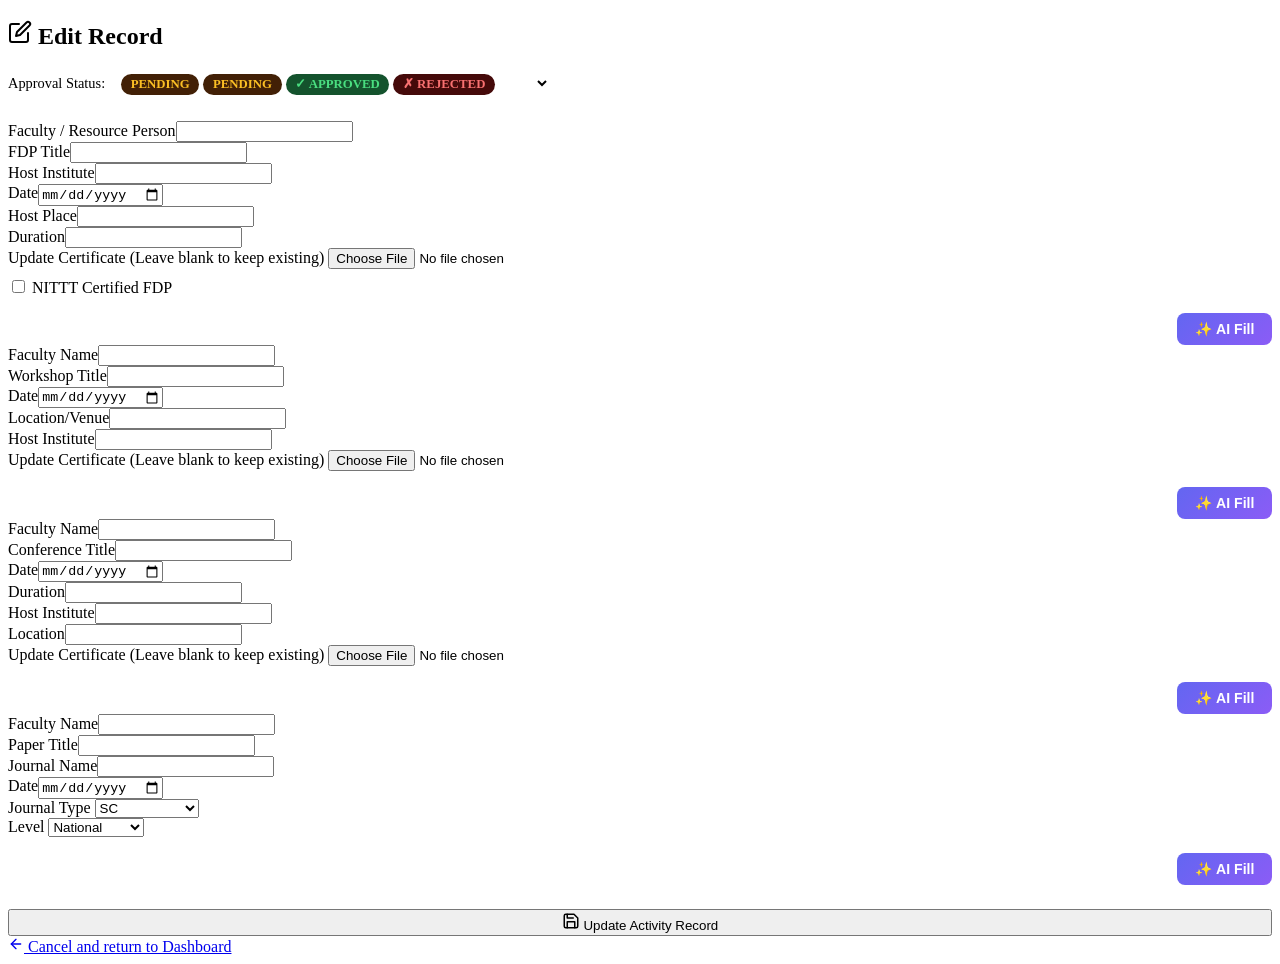
==== src/main/resources/templates/edit_activity.html @ 439b6d67 "Initial commit" ====
<!DOCTYPE html>
<html xmlns:th="http://www.thymeleaf.org">

<head>
    <title>Edit Activity</title>
    <link rel="stylesheet" th:href="@{/css/styles.css}">
    <style>
        .ai-modal-overlay { display: none; position: fixed; inset: 0; background: rgba(0,0,0,0.6); z-index: 1000; align-items: center; justify-content: center; }
        .ai-modal-overlay.open { display: flex; }
        .ai-modal { background: var(--card-bg); border: 1px solid var(--border); border-radius: 14px; padding: 2rem; width: 100%; max-width: 420px; }
        .ai-modal h3 { margin-top: 0; }
        .ai-modal-footer { display: flex; justify-content: flex-end; gap: 0.75rem; margin-top: 1.25rem; }
        .btn-ai-fill { display: inline-flex; align-items: center; gap: 0.4rem; padding: 0.5rem 1.1rem; background: linear-gradient(135deg, #6366f1, #8b5cf6); color: #fff; border: none; border-radius: 8px; font-size: 0.88rem; font-weight: 600; cursor: pointer; }
        .btn-ai-upload { background: var(--primary); color: #fff; border: none; padding: 0.55rem 1.25rem; border-radius: 8px; font-weight: 600; cursor: pointer; }
        .btn-ai-cancel { background: transparent; color: var(--text-muted); border: 1px solid var(--border); padding: 0.55rem 1.25rem; border-radius: 8px; cursor: pointer; }
        .ai-spinner { display: none; text-align: center; color: var(--text-muted); margin-top: 0.75rem; }
        .badge-pending { background: #422006; color: #fbbf24; padding: 0.2rem 0.6rem; border-radius: 99px; font-size: 0.8rem; font-weight: 600; }
        .badge-approved { background: #14532d; color: #4ade80; padding: 0.2rem 0.6rem; border-radius: 99px; font-size: 0.8rem; font-weight: 600; }
        .badge-rejected { background: #450a0a; color: #f87171; padding: 0.2rem 0.6rem; border-radius: 99px; font-size: 0.8rem; font-weight: 600; }
        .status-select { font-size: 0.88rem; padding: 0.3rem 0.6rem; border-radius: 6px; background: var(--card-bg); color: var(--text-main); border: 1px solid var(--border); }
    </style>
</head>

<body>
    <div class="card edit-card">
        <h2>
            <svg xmlns="http://www.w3.org/2000/svg" width="24" height="24" viewBox="0 0 24 24" fill="none"
                stroke="currentColor" stroke-width="2" stroke-linecap="round" stroke-linejoin="round"
                style="color: var(--primary);">
                <path d="M11 4H4a2 2 0 0 0-2 2v14a2 2 0 0 0 2 2h14a2 2 0 0 0 2-2v-7"></path>
                <path d="M18.5 2.5a2.121 2.121 0 0 1 3 3L12 15l-4 1 1-4 9.5-9.5z"></path>
            </svg>
            Edit Record
            <span class="badge badge-primary" th:text="${newActivity.activityType}" style="margin-left: 0.5rem; transform: translateY(-2px);"></span>
        </h2>

        <!-- Status display -->
        <div style="margin-bottom: 1.5rem; display: flex; align-items: center; gap: 1rem; flex-wrap: wrap;">
            <span style="color: var(--text-muted); font-size: 0.9rem;">Approval Status:</span>
            <!-- Faculty view: read-only badge -->
            <div th:unless="${isHod}">
                <span th:if="${newActivity.status == null}" class="badge-pending">PENDING</span>
                <span th:if="${newActivity.status != null and newActivity.status.name() == 'PENDING'}" class="badge-pending">PENDING</span>
                <span th:if="${newActivity.status != null and newActivity.status.name() == 'APPROVED'}" class="badge-approved">✓ APPROVED</span>
                <span th:if="${newActivity.status != null and newActivity.status.name() == 'REJECTED'}" class="badge-rejected">✗ REJECTED</span>
            </div>
            <!-- HOD view: change status inline -->
            <div th:if="${isHod}">
                <form th:action="@{/updateStatus/{id}(id=${newActivity.id})}" method="post" style="display: inline-flex; align-items: center; gap: 0.5rem;">
                    <select name="status" class="status-select">
                        <option th:each="s : ${approvalStatuses}" th:value="${s}" th:text="${s}" th:selected="${newActivity.status == s}"></option>
                    </select>
                    <button type="submit" style="padding: 0.3rem 0.8rem; border-radius: 6px; background: var(--primary); color:#fff; border:none; cursor:pointer; font-size: 0.85rem;">Update Status</button>
                </form>
            </div>
        </div>

        <form th:action="@{/save}" th:object="${newActivity}" method="post" enctype="multipart/form-data">
            <input type="hidden" th:field="*{id}">
            <input type="hidden" th:field="*{activityType}">

            <!-- FDP Section -->
            <div th:if="${newActivity.activityType == 'FDP'}">
                <div class="form-grid">
                    <div th:if="${isHod}" class="form-group"><label>Faculty / Resource Person</label><input type="text" th:field="*{facultyName}" id="edit_fdp_facultyName"></div>
                    <div class="form-group"><label>FDP Title</label><input type="text" th:field="*{title}" id="edit_fdp_title" required></div>
                    <div class="form-group"><label>Host Institute</label><input type="text" th:field="*{hostInstitute}" id="edit_fdp_hostInstitute" required></div>
                    <div class="form-group"><label>Date</label><input type="date" th:field="*{date}" id="edit_fdp_date" required></div>
                    <div class="form-group"><label>Host Place</label><input type="text" th:field="*{location}" id="edit_fdp_location" required></div>
                    <div class="form-group"><label>Duration</label><input type="text" th:field="*{duration}" id="edit_fdp_duration" required></div>
                    <div class="form-group" style="grid-column: 1 / -1;">
                        <label>Update Certificate (Leave blank to keep existing)</label>
                        <input type="file" name="certificateFile" class="file-input" accept="image/*,application/pdf">
                    </div>
                    <div class="checkbox-container" style="grid-column: 1 / -1; margin-top: 0.5rem;">
                        <input type="checkbox" id="editNittt" th:field="*{nitttCertified}" value="true">
                        <label for="editNittt" style="text-transform: none; color: var(--text-main);">NITTT Certified FDP</label>
                    </div>
                </div>
                <div style="display: flex; justify-content: flex-end; margin-top: 1rem;">
                    <button type="button" class="btn-ai-fill" onclick="openAiModal('fdp')">✨ AI Fill</button>
                </div>
            </div>

            <!-- Workshop Section -->
            <div th:if="${newActivity.activityType == 'Workshop'}">
                <div class="form-grid">
                    <div th:if="${isHod}" class="form-group"><label>Faculty Name</label><input type="text" th:field="*{facultyName}" id="edit_ws_facultyName"></div>
                    <div class="form-group"><label>Workshop Title</label><input type="text" th:field="*{title}" id="edit_ws_title" required></div>
                    <div class="form-group"><label>Date</label><input type="date" th:field="*{date}" id="edit_ws_date" required></div>
                    <div class="form-group"><label>Location/Venue</label><input type="text" th:field="*{location}" id="edit_ws_location" required></div>
                    <div class="form-group"><label>Host Institute</label><input type="text" th:field="*{hostInstitute}" id="edit_ws_hostInstitute" required></div>
                    <div class="form-group" style="grid-column: 1 / -1;">
                        <label>Update Certificate (Leave blank to keep existing)</label>
                        <input type="file" name="certificateFile" class="file-input" accept="image/*,application/pdf">
                    </div>
                </div>
                <div style="display: flex; justify-content: flex-end; margin-top: 1rem;">
                    <button type="button" class="btn-ai-fill" onclick="openAiModal('ws')">✨ AI Fill</button>
                </div>
            </div>

            <!-- Conference Section -->
            <div th:if="${newActivity.activityType == 'Conference'}">
                <div class="form-grid">
                    <div th:if="${isHod}" class="form-group"><label>Faculty Name</label><input type="text" th:field="*{facultyName}" id="edit_conf_facultyName"></div>
                    <div class="form-group"><label>Conference Title</label><input type="text" th:field="*{title}" id="edit_conf_title" required></div>

                    <div class="form-group"><label>Date</label><input type="date" th:field="*{date}" id="edit_conf_date" required></div>
                    <div class="form-group"><label>Duration</label><input type="text" th:field="*{duration}" id="edit_conf_duration" required></div>
                    <div class="form-group"><label>Host Institute</label><input type="text" th:field="*{hostInstitute}" id="edit_conf_hostInstitute" required></div>
                    <div class="form-group"><label>Location</label><input type="text" th:field="*{location}" id="edit_conf_location" required></div>
                    <div class="form-group" style="grid-column: 1 / -1;">
                        <label>Update Certificate (Leave blank to keep existing)</label>
                        <input type="file" name="certificateFile" class="file-input" accept="image/*,application/pdf">
                    </div>
                </div>
                <div style="display: flex; justify-content: flex-end; margin-top: 1rem;">
                    <button type="button" class="btn-ai-fill" onclick="openAiModal('conf')">✨ AI Fill</button>
                </div>
            </div>

            <!-- Publication Section -->
            <div th:if="${newActivity.activityType == 'Publication'}">
                <div class="form-grid">
                    <div th:if="${isHod}" class="form-group"><label>Faculty Name</label><input type="text" th:field="*{facultyName}" id="edit_pub_facultyName"></div>
                    <div class="form-group"><label>Paper Title</label><input type="text" th:field="*{title}" id="edit_pub_title" required></div>

                    <div class="form-group"><label>Journal Name</label><input type="text" th:field="*{journalName}" id="edit_pub_journalName" required></div>
                    <div class="form-group"><label>Date</label><input type="date" th:field="*{date}" id="edit_pub_date" required></div>
                    <div class="form-group"><label>Journal Type</label>
                        <select th:field="*{journalType}" id="edit_pub_journalType" required>
                            <option value="SC">SC</option>
                            <option value="Book Chapter">Book Chapter</option>
                            <option value="UGC">UGC</option>
                            <option value="Other">Other</option>
                        </select>
                    </div>
                    <div class="form-group"><label>Level</label>
                        <select th:field="*{publicationLevel}" id="edit_pub_publicationLevel" required>
                            <option value="National">National</option>
                            <option value="International">International</option>
                        </select>
                    </div>
                </div>
                <div style="display: flex; justify-content: flex-end; margin-top: 1rem;">
                    <button type="button" class="btn-ai-fill" onclick="openAiModal('pub')">✨ AI Fill</button>
                </div>
            </div>

            <button type="submit" style="width: 100%; margin-top: 1.5rem;">
                <svg xmlns="http://www.w3.org/2000/svg" width="18" height="18" viewBox="0 0 24 24" fill="none"
                    stroke="currentColor" stroke-width="2" stroke-linecap="round" stroke-linejoin="round">
                    <path d="M19 21H5a2 2 0 0 1-2-2V5a2 2 0 0 1 2-2h11l5 5v11a2 2 0 0 1-2 2z"></path>
                    <polyline points="17 21 17 13 7 13 7 21"></polyline>
                    <polyline points="7 3 7 8 15 8"></polyline>
                </svg>
                Update Activity Record
            </button>
        </form>

        <a href="/" class="back-link">
            <svg xmlns="http://www.w3.org/2000/svg" width="16" height="16" viewBox="0 0 24 24" fill="none"
                stroke="currentColor" stroke-width="2" stroke-linecap="round" stroke-linejoin="round">
                <line x1="19" y1="12" x2="5" y2="12"></line>
                <polyline points="12 19 5 12 12 5"></polyline>
            </svg>
            Cancel and return to Dashboard
        </a>
    </div>

    <!-- AI Modal -->
    <div id="aiModalOverlay" class="ai-modal-overlay" onclick="closeAiModalOnBg(event)">
        <div class="ai-modal">
            <h3>✨ AI Auto-Fill</h3>
            <p style="color: var(--text-muted); font-size: 0.9rem; margin-top:0;">Upload a certificate and AI will extract the details.</p>
            <div class="form-group" style="grid-column:1/-1;">
                <label>Certificate File</label>
                <input type="file" id="aiFileInput" accept=".png,.jpg,.jpeg,.pdf" class="file-input">
            </div>
            <div class="ai-spinner" id="aiSpinner">⏳ Analyzing certificate...</div>
            <div class="ai-modal-footer">
                <button type="button" class="btn-ai-cancel" onclick="closeAiModal()">Cancel</button>
                <button type="button" class="btn-ai-upload" onclick="submitAiFill()">✨ Extract & Fill</button>
            </div>
        </div>
    </div>

    <script>
        var currentAiFormPrefix = null;

        function openAiModal(prefix) {
            currentAiFormPrefix = prefix;
            document.getElementById('aiFileInput').value = '';
            document.getElementById('aiSpinner').style.display = 'none';
            document.getElementById('aiModalOverlay').classList.add('open');
        }
        function closeAiModal() {
            document.getElementById('aiModalOverlay').classList.remove('open');
        }
        function closeAiModalOnBg(e) {
            if (e.target === document.getElementById('aiModalOverlay')) closeAiModal();
        }
        function submitAiFill() {
            var fileInput = document.getElementById('aiFileInput');
            if (!fileInput.files || fileInput.files.length === 0) { alert('Please select a file.'); return; }
            document.getElementById('aiSpinner').style.display = 'block';
            var formData = new FormData();
            formData.append('file', fileInput.files[0]);
            formData.append('type', currentAiFormPrefix);

            fetch('/ai/extract', { method: 'POST', body: formData })
                .then(function(r) { 
                    return r.json().then(function(data) {
                        if (!r.ok) throw new Error(data.error || 'Server error');
                        return data;
                    });
                })
                .then(function(data) {
                    document.getElementById('aiSpinner').style.display = 'none';
                    autoFillForm(data);
                    closeAiModal();
                })
                .catch(function(err) {
                    document.getElementById('aiSpinner').style.display = 'none';
                    closeAiModal();
                    alert('AI could not process the document: ' + err.message);
                });
        }
        function autoFillForm(data) {
            var p = currentAiFormPrefix;
            var fieldMap = {
                'fdp':  { facultyName: 'edit_fdp_facultyName', eventName: 'edit_fdp_title', startDate: 'edit_fdp_date', duration: 'edit_fdp_duration', isNittt: 'editNittt', hostInstitute: 'edit_fdp_hostInstitute', location: 'edit_fdp_location' },
                'ws':   { facultyName: 'edit_ws_facultyName',  eventName: 'edit_ws_title',  startDate: 'edit_ws_date', hostInstitute: 'edit_ws_hostInstitute', location: 'edit_ws_location' },
                'conf': { facultyName: 'edit_conf_facultyName', eventName: 'edit_conf_title', startDate: 'edit_conf_date', duration: 'edit_conf_duration', hostInstitute: 'edit_conf_hostInstitute', location: 'edit_conf_location' },
                'pub':  { facultyName: 'edit_pub_facultyName', eventName: 'edit_pub_title', startDate: 'edit_pub_date', journalName: 'edit_pub_journalName', journalType: 'edit_pub_journalType', publicationLevel: 'edit_pub_publicationLevel' }
            };
            var map = fieldMap[p];
            if (!map) return;
            if (data.facultyName && map.facultyName) setVal(map.facultyName, data.facultyName);
            if (data.eventName   && map.eventName)   setVal(map.eventName,   data.eventName);
            if (data.startDate   && map.startDate)   setVal(map.startDate,   toInputDate(data.startDate));
            if (data.duration    && map.duration)    setVal(map.duration,    data.duration);
            if (data.hostInstitute && map.hostInstitute) setVal(map.hostInstitute, data.hostInstitute);
            if (data.location      && map.location)      setVal(map.location,      data.location);
            if (data.journalName   && map.journalName)   setVal(map.journalName,   data.journalName);
            if (data.journalType   && map.journalType)   setVal(map.journalType,   data.journalType);
            if (data.publicationLevel && map.publicationLevel) setVal(map.publicationLevel, data.publicationLevel);
            if (data.isNittt !== undefined && data.isNittt !== null && map.isNittt) {
                var cb = document.getElementById(map.isNittt);
                if (cb) cb.checked = (data.isNittt === true || data.isNittt === 'true');
            }
        }
        function setVal(id, value) { var el = document.getElementById(id); if (el) el.value = value; }
        function toInputDate(dateStr) {
            if (!dateStr) return '';
            var parts = dateStr.match(/^(\d{1,2})[\/\-](\d{1,2})[\/\-](\d{4})$/);
            if (parts) {
                var d = parts[1].padStart(2, '0');
                var m = parts[2].padStart(2, '0');
                var y = parts[3];
                if (parseInt(m) > 12 && parseInt(d) <= 12) { return y + '-' + d + '-' + m; }
                return y + '-' + m + '-' + d;
            }
            try { var obj = new Date(dateStr); if (!isNaN(obj)) return obj.toISOString().substring(0,10); } catch(e) {}
            return dateStr;
        }
    </script>
</body>

</html>
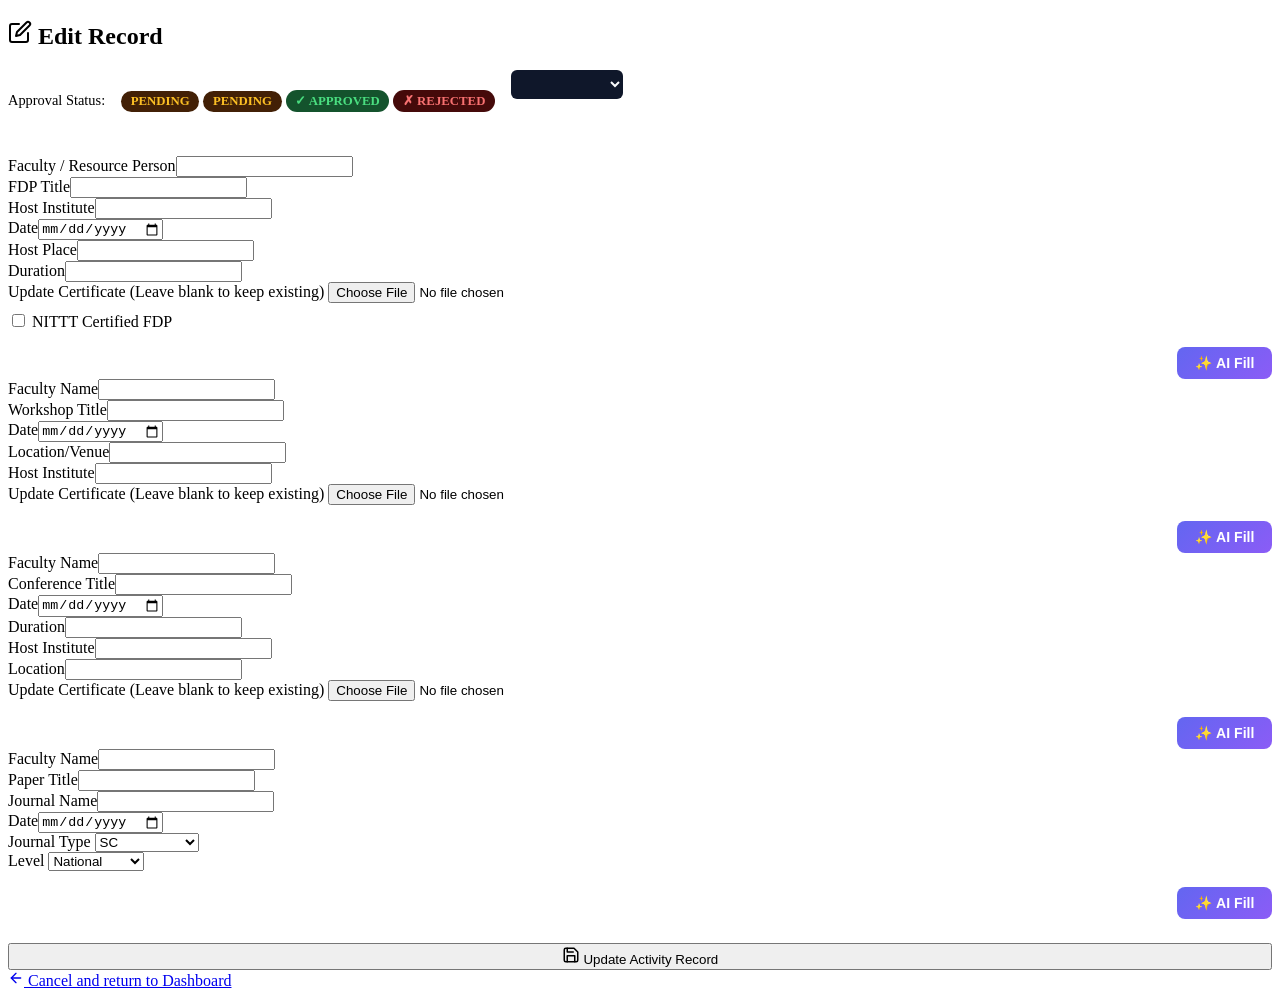
==== commit 0506e715: "ui fixed" ====
--- a/src/main/resources/templates/edit_activity.html
+++ b/src/main/resources/templates/edit_activity.html
@@ -14,10 +14,10 @@
         .btn-ai-upload { background: var(--primary); color: #fff; border: none; padding: 0.55rem 1.25rem; border-radius: 8px; font-weight: 600; cursor: pointer; }
         .btn-ai-cancel { background: transparent; color: var(--text-muted); border: 1px solid var(--border); padding: 0.55rem 1.25rem; border-radius: 8px; cursor: pointer; }
         .ai-spinner { display: none; text-align: center; color: var(--text-muted); margin-top: 0.75rem; }
-        .badge-pending { background: #422006; color: #fbbf24; padding: 0.2rem 0.6rem; border-radius: 99px; font-size: 0.8rem; font-weight: 600; }
-        .badge-approved { background: #14532d; color: #4ade80; padding: 0.2rem 0.6rem; border-radius: 99px; font-size: 0.8rem; font-weight: 600; }
-        .badge-rejected { background: #450a0a; color: #f87171; padding: 0.2rem 0.6rem; border-radius: 99px; font-size: 0.8rem; font-weight: 600; }
-        .status-select { font-size: 0.88rem; padding: 0.3rem 0.6rem; border-radius: 6px; background: var(--card-bg); color: var(--text-main); border: 1px solid var(--border); }
+        .badge-pending { background: #422006; color: #fbbf24; padding: 0.2rem 0.6rem; border-radius: 99px; font-size: 0.8rem; font-weight: 600; display: inline-flex; align-items: center; gap: 0.25rem; white-space: nowrap; }
+        .badge-approved { background: #14532d; color: #4ade80; padding: 0.2rem 0.6rem; border-radius: 99px; font-size: 0.8rem; font-weight: 600; display: inline-flex; align-items: center; gap: 0.25rem; white-space: nowrap; }
+        .badge-rejected { background: #450a0a; color: #f87171; padding: 0.2rem 0.6rem; border-radius: 99px; font-size: 0.8rem; font-weight: 600; display: inline-flex; align-items: center; gap: 0.25rem; white-space: nowrap; }
+        .status-select { font-size: 0.88rem; padding: 0.35rem 0.6rem; border-radius: 6px; background: #0f172a; color: #f8fafc; border: 1px solid var(--border); width: 100%; font-weight: 600; cursor: pointer; }
     </style>
 </head>
 
@@ -46,11 +46,11 @@
             </div>
             <!-- HOD view: change status inline -->
             <div th:if="${isHod}">
-                <form th:action="@{/updateStatus/{id}(id=${newActivity.id})}" method="post" style="display: inline-flex; align-items: center; gap: 0.5rem;">
+                <form th:action="@{/updateStatus/{id}(id=${newActivity.id})}" method="post" style="display: flex; flex-direction: column; align-items: stretch; gap: 0.5rem; max-width: 200px;">
                     <select name="status" class="status-select">
                         <option th:each="s : ${approvalStatuses}" th:value="${s}" th:text="${s}" th:selected="${newActivity.status == s}"></option>
                     </select>
-                    <button type="submit" style="padding: 0.3rem 0.8rem; border-radius: 6px; background: var(--primary); color:#fff; border:none; cursor:pointer; font-size: 0.85rem;">Update Status</button>
+                    <button type="submit" style="padding: 0.3rem 0.8rem; border-radius: 6px; background: var(--primary); color:#fff; border:none; cursor:pointer; font-size: 0.85rem; width: 100%;">Update Status</button>
                 </form>
             </div>
         </div>
